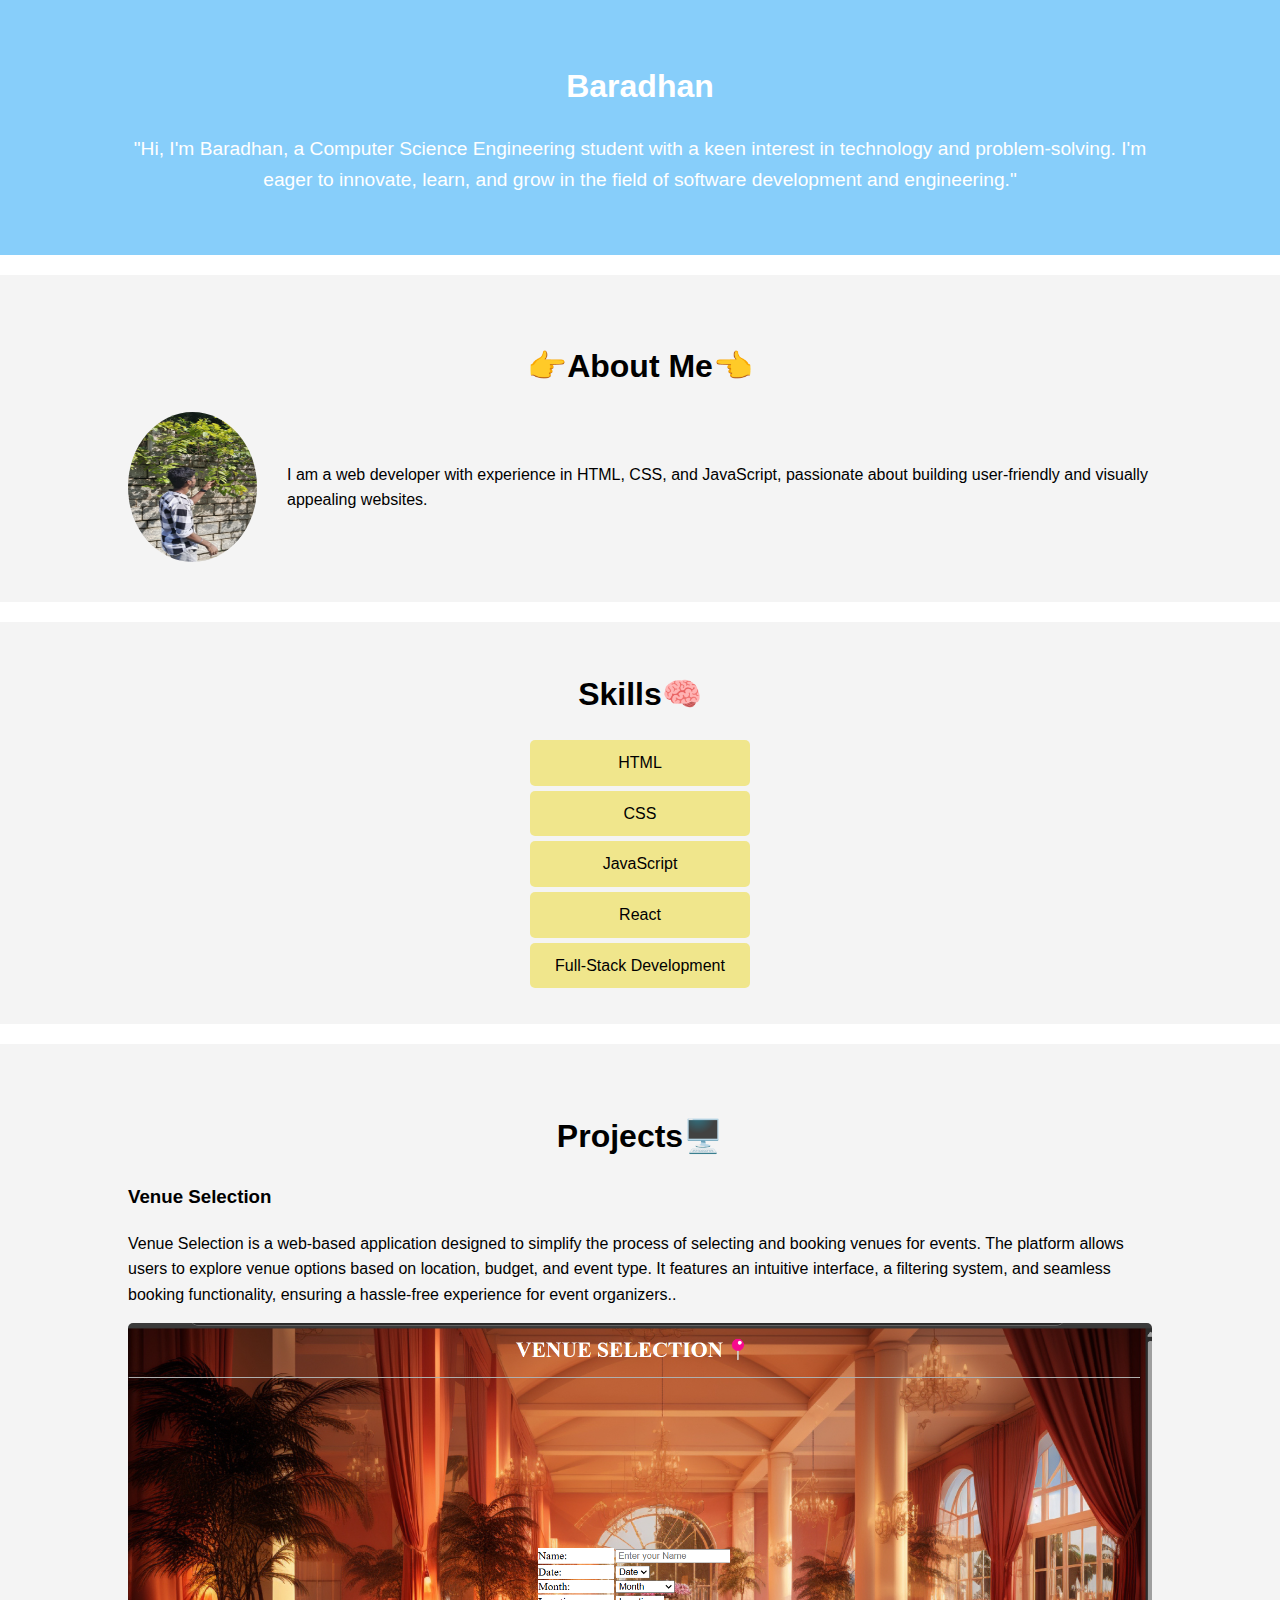
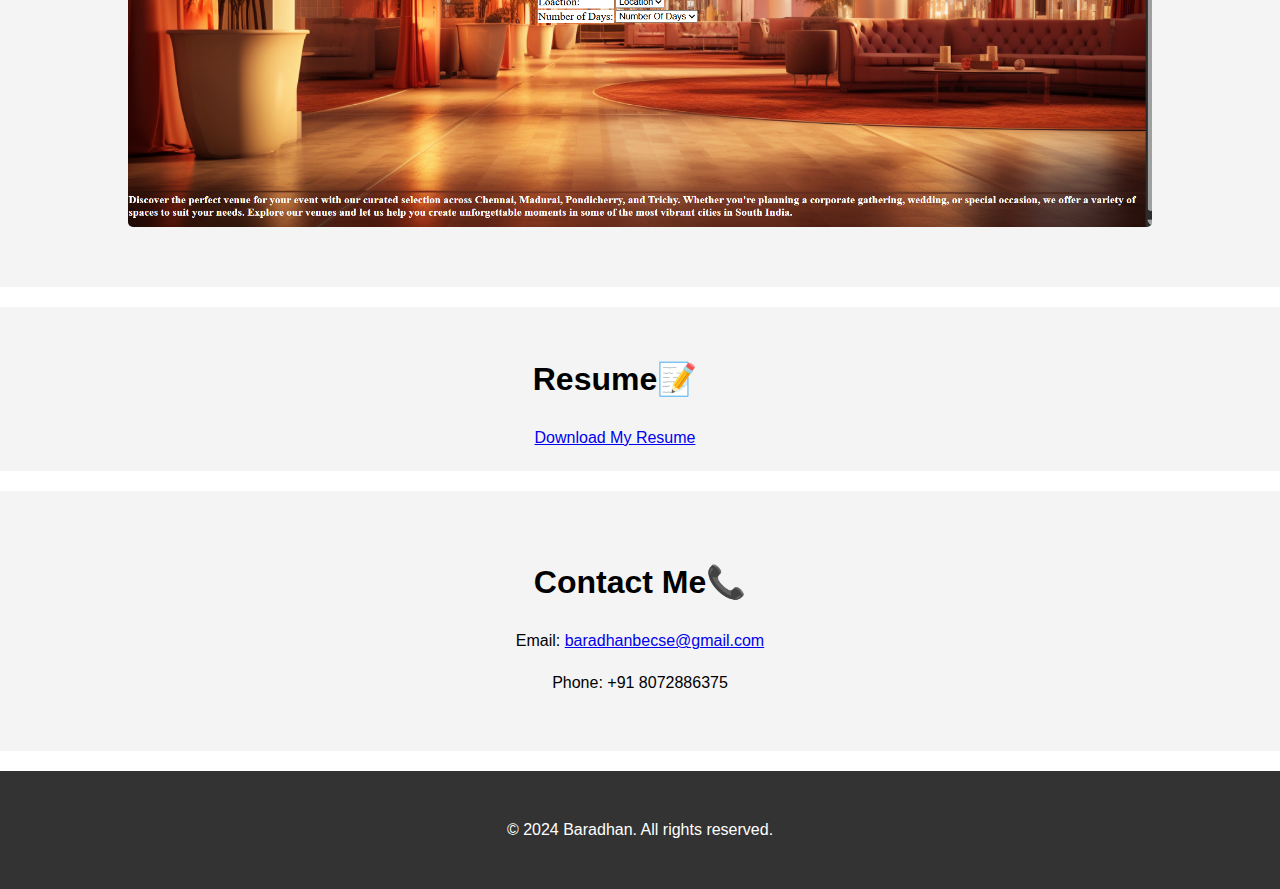
==== portfolio/index.html @ bfddc352 "Add files via upload" ====
<link rel="stylesheet" href="style.css">
<!DOCTYPE html>
<html lang="en">
<head>
    <meta charset="UTF-8">
    <meta name="viewport" content="width=device-width, initial-scale=1.0">
    <title>Baradhan</title>
    <link rel="stylesheet" href="styles.css">
</head>
<body>
    <!-- Header Section -->
 
    <header>
        <div class="container">
            <h1>Baradhan</h1>
            <p>"Hi, I'm Baradhan, a Computer Science Engineering student with a keen interest in technology and problem-solving. I'm eager to innovate, learn, and grow in the field of software development and engineering."</p>
        </div>
    </header>


    <!-- About Section -->
    <section id="about">
        <div class="container">
            <h2>👉About Me👈</h2>
            <div class="about-content">
                <img src="b.jpg" alt="Your Image">
                <p>I am a web developer with experience in HTML, CSS, and JavaScript, passionate about building user-friendly and visually appealing websites.</p>
            </div>
        </div>
    </section>

    <!-- Skills Section -->
    <section id="skills">
        <div class="containers">
            <center>
            <h2 class="sk">Skills🧠</h2>
            </center>
            <center>
            <ul>
                <li>HTML</li>
                <li>CSS</li>
                <li>JavaScript</li>
                <li>React</li>
                <li>Full-Stack Development</li>
            </ul>
            </center>
        </div>
    </section>

    <!-- Projects Section -->
    <section id="projects">
        <div class="container">
            <h2>Projects🖥️</h2>
            <div class="project">
                <h3>Venue Selection</h3>
                <p>Venue Selection is a web-based application designed to simplify the process of selecting and booking venues for events. The platform allows users to explore venue options based on location, budget, and event type. It features an intuitive interface, a filtering system, and seamless booking functionality, ensuring a hassle-free experience for event organizers..</p>
                <img src="venue selection.png" alt="Project Image 1">
            </div>
            
        </div>
    </section>

    <!-- Resume Section -->
    <section id="resume">
        <div class="resume">
            <center>
            <h2> Resume📝</h2>
            <a href="Baradhan S Resume.pdf" download>Download My Resume</a>
            </center>
        </div>
    </section>

    <!-- Contact Section -->
    <section id="contact">
        <div class="container">
            <h2>Contact Me📞</h2>
            <center>
            <p>Email: <a href="baradhanbecse@gmail.com">baradhanbecse@gmail.com</a></p>
            <p>Phone: +91 8072886375</p>
            </center>
        </div>
    </section>

    <!-- Footer -->
    <footer>
        <div class="container">
            <p>&copy; 2024 Baradhan. All rights reserved.</p>
        </div>
    </footer>
</body>
</html>
---- portfolio/style.css ----
body {
    font-family: Arial, sans-serif;
    line-height: 1.6;
    margin: 0;
    padding: 0;
}

.container {
    width: 80%;
    margin: 0 auto;
    padding: 20px;
    
}

header {
    background: lightskyblue;
    color: #fff;
    padding: 20px 0;
    text-align: center;
}

 .h1 {
    margin: 0;
    font-size: 2.5rem;
    color: lightskyblue;
}

header p {
    font-size: 1.2rem;
}

section {
    margin: 20px 0;
    padding: 20px 0;
    background: #f4f4f4;
}

section h2 {
    text-align: center;
    margin-bottom: 20px;
    font-size: 2rem;

}


.about-content {
    display: flex ;
    align-items: center;
    gap: 30px;
}

.about-content img {
    border-radius: 60%;
    width: 150px;
    height: 150px;
}

ul {
    list-style:none;
    padding: 0;
}

ul li {
    background-color: khaki;
    margin: 5px 0;
    padding: 10px;
    border-radius: 5px;
    width: 200;
}

.project {
    margin: 20px 0;
}

.project img {
    width: 100%;
    height: auto;
    border-radius: 5px;
}

footer {
    text-align: center;
    background: #333;
    color: #fff;
    padding: 10px 0;
}
.sk{
    color:black;
    width:300;
}
.about{
    background-image: url(v1064-22.jpg);
    background-size: auto;
}
.resume{
    margin-right: 50px;
}
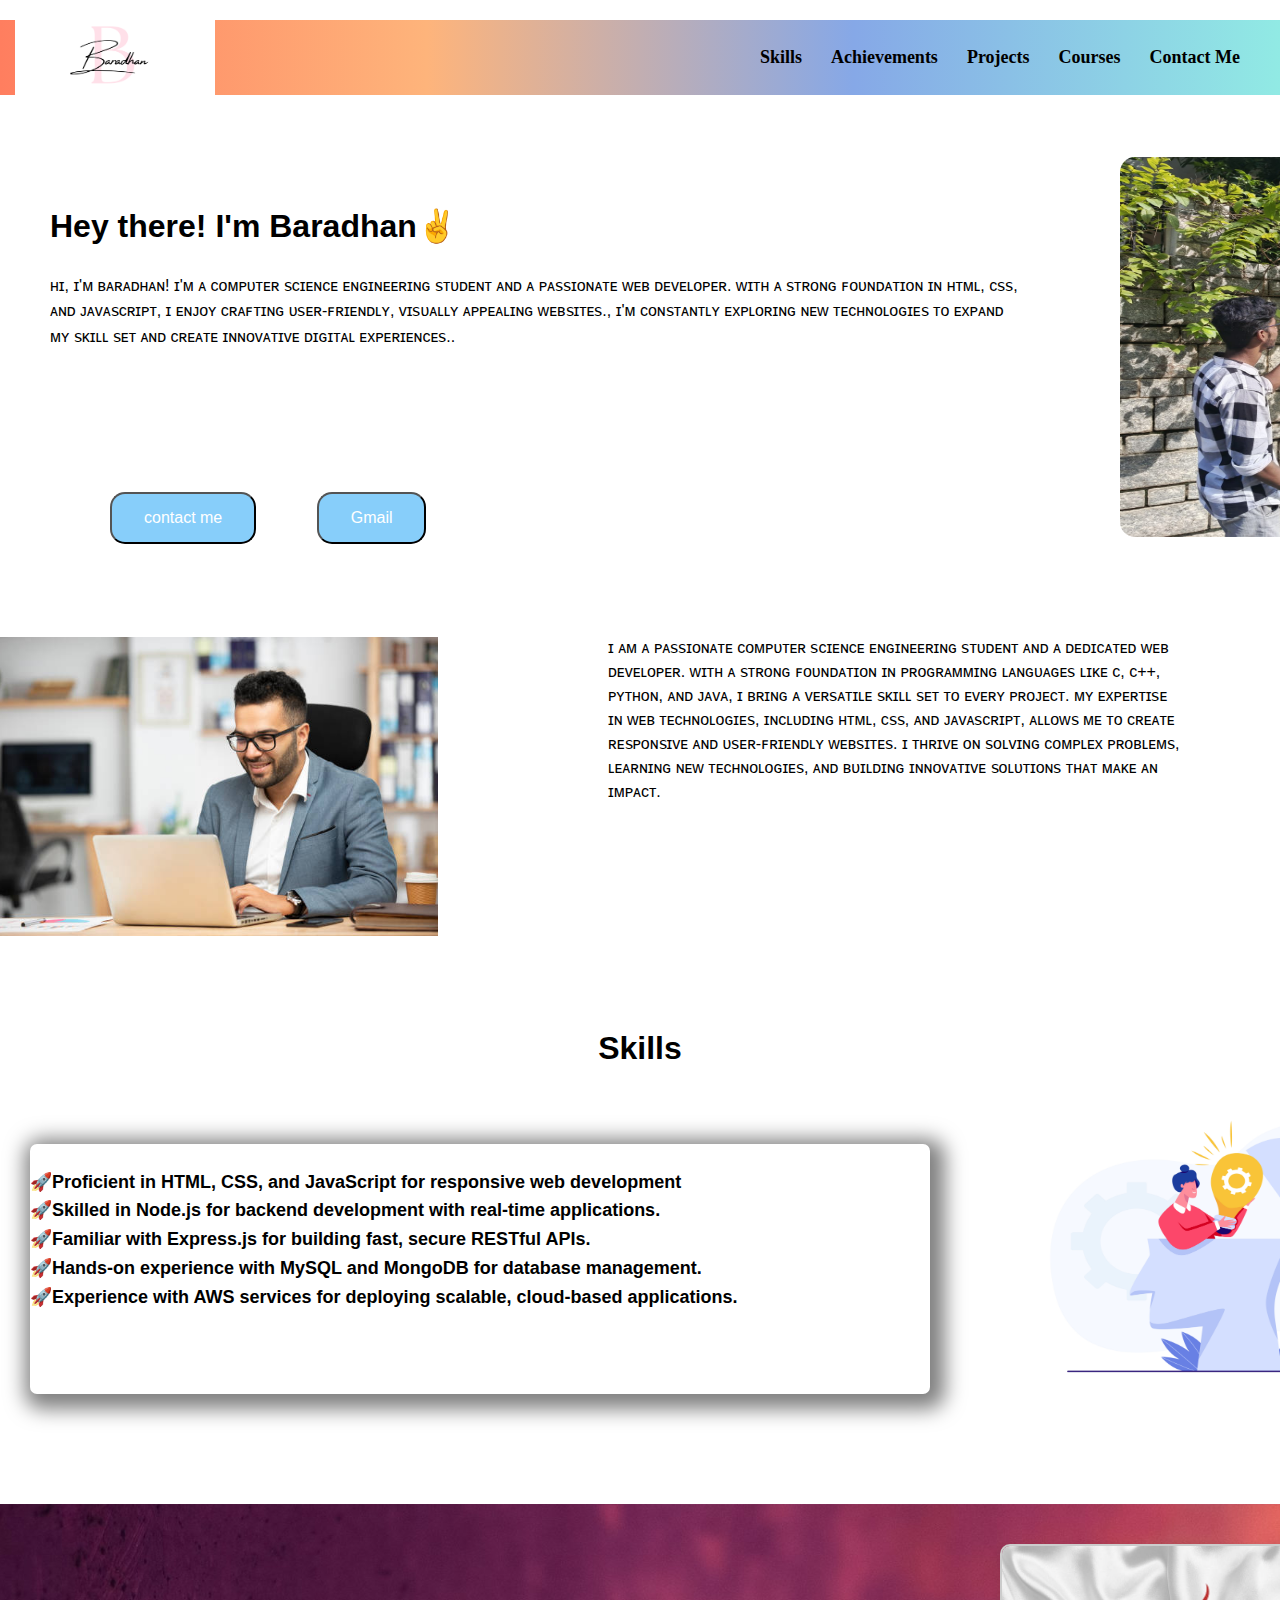
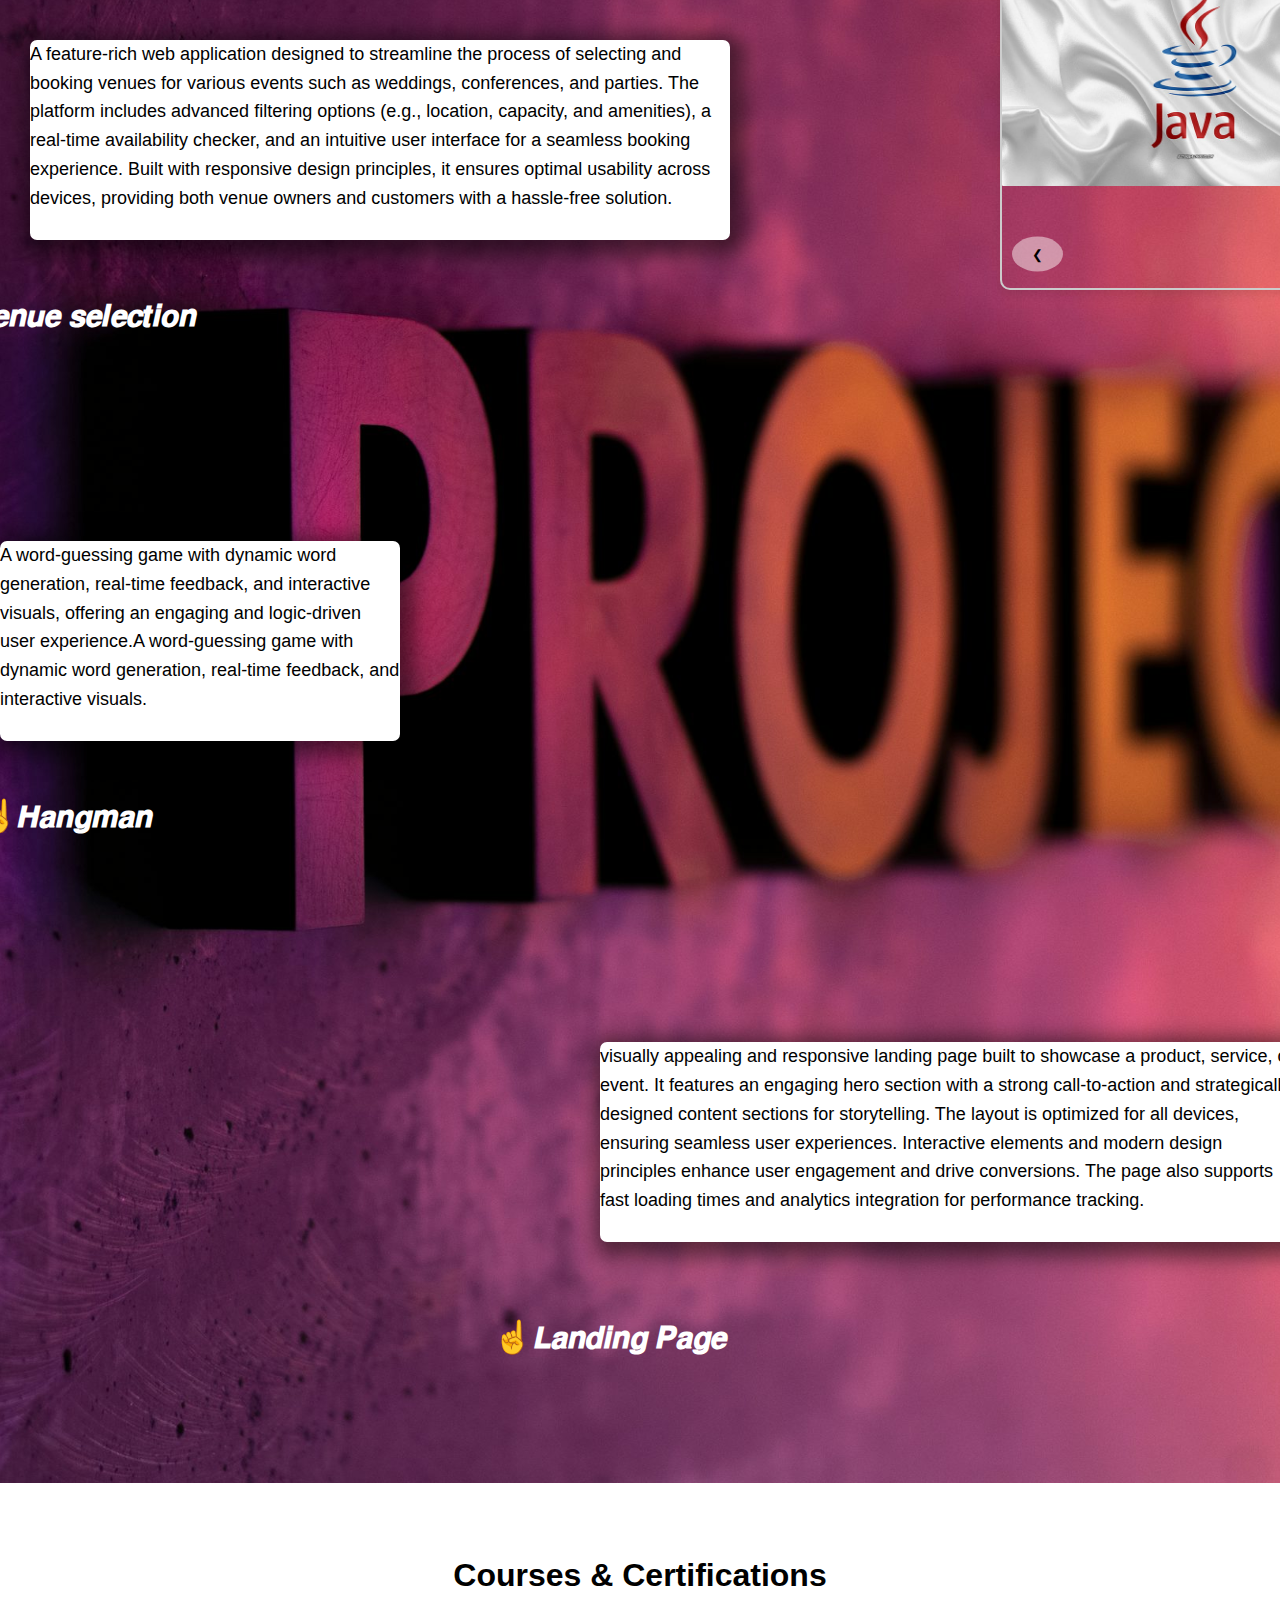
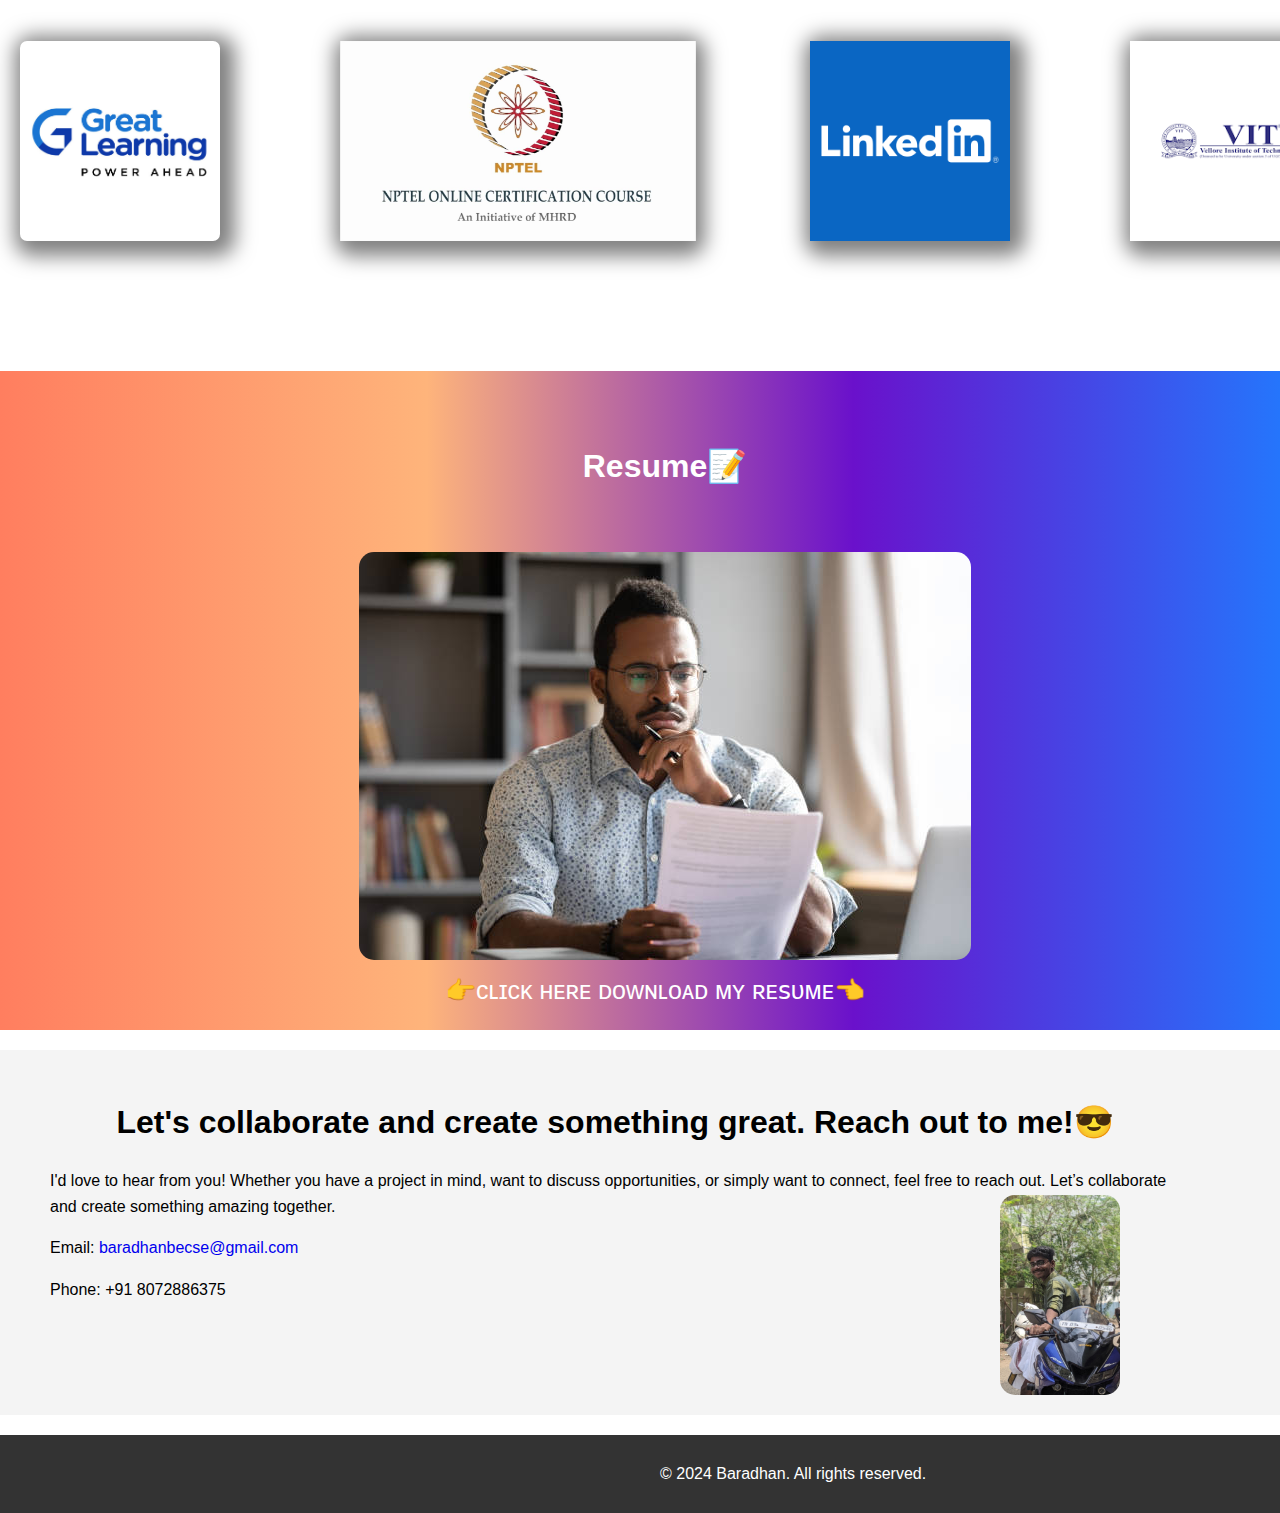
==== commit 33806df3: "Add files via upload" ====
--- a/portfolio/index.html
+++ b/portfolio/index.html
@@ -6,86 +6,164 @@
     <meta name="viewport" content="width=device-width, initial-scale=1.0">
     <title>Baradhan</title>
     <link rel="stylesheet" href="styles.css">
+    <style type="text/css">
+        *{
+            text-decoration: none;
+        }
+    </style>
 </head>
 <body>
     <!-- Header Section -->
  
     <header>
-        <div class="container">
-            <h1>Baradhan</h1>
-            <p>"Hi, I'm Baradhan, a Computer Science Engineering student with a keen interest in technology and problem-solving. I'm eager to innovate, learn, and grow in the field of software development and engineering."</p>
-        </div>
+       <nav class="navbar">
+          <div class="navdiv">
+            
+            <img src="Pink and White Minimalist Initial Makeup Artist Logo.png" class="log">
+            <ul>
+                <li><a href="#">Skills</a></li>
+                <li><a href="#">Achievements</a></li>
+                <li><a href="#">Projects</a></li>
+                <li><a href="#">Courses</a></li>
+                <li><a href="#">Contact Me</a></li>
+            </ul>
+          </div>
+       </nav>
     </header>
 
 
     <!-- About Section -->
-    <section id="about">
-        <div class="container">
-            <h2>👉About Me👈</h2>
-            <div class="about-content">
-                <img src="b.jpg" alt="Your Image">
-                <p>I am a web developer with experience in HTML, CSS, and JavaScript, passionate about building user-friendly and visually appealing websites.</p>
+    <section id="about" class="abt">
+        <div class="containera">
+            <h2 class="into">Hey there! I'm Baradhan✌️</h2>
+            <p>ʜɪ, ɪ'ᴍ ʙᴀʀᴀᴅʜᴀɴ! ɪ'ᴍ ᴀ ᴄᴏᴍᴘᴜᴛᴇʀ ꜱᴄɪᴇɴᴄᴇ ᴇɴɢɪɴᴇᴇʀɪɴɢ ꜱᴛᴜᴅᴇɴᴛ ᴀɴᴅ ᴀ ᴘᴀꜱꜱɪᴏɴᴀᴛᴇ ᴡᴇʙ ᴅᴇᴠᴇʟᴏᴘᴇʀ. ᴡɪᴛʜ ᴀ ꜱᴛʀᴏɴɢ ꜰᴏᴜɴᴅᴀᴛɪᴏɴ ɪɴ ʜᴛᴍʟ, ᴄꜱꜱ,<br> ᴀɴᴅ ᴊᴀᴠᴀꜱᴄʀɪᴘᴛ, ɪ ᴇɴᴊᴏʏ ᴄʀᴀꜰᴛɪɴɢ ᴜꜱᴇʀ-ꜰʀɪᴇɴᴅʟʏ, ᴠɪꜱᴜᴀʟʟʏ ᴀᴘᴘᴇᴀʟɪɴɢ ᴡᴇʙꜱɪᴛᴇꜱ., ɪ'ᴍ ᴄᴏɴꜱᴛᴀɴᴛʟʏ ᴇxᴘʟᴏʀɪɴɢ ɴᴇᴡ ᴛᴇᴄʜɴᴏʟᴏɢɪᴇꜱ ᴛᴏ ᴇxᴘᴀɴᴅ<br> ᴍʏ ꜱᴋɪʟʟ ꜱᴇᴛ ᴀɴᴅ ᴄʀᴇᴀᴛᴇ ɪɴɴᴏᴠᴀᴛɪᴠᴇ ᴅɪɢɪᴛᴀʟ ᴇxᴘᴇʀɪᴇɴᴄᴇꜱ..<br> 
+            <h3 class="ic"><pre><i class="fa-brands fa-whatsapp"></i>   <i class="fa-brands fa-facebook"></i>   <i class="fa-brands fa-linkedin"></i>   <i class="fa-brands fa-github"></i>   <i class="fa-brands fa-twitter"></i>   </pre></h3>
+            </p>
+            <pre><button class="btn">contact me</button>                  <button class="btn">Gmail</button></pre>
+            <img src="b.jpg" class="b4">
+            <link rel="stylesheet" href="https://cdnjs.cloudflare.com/ajax/libs/font-awesome/6.7.1/css/all.min.css" integrity="sha512-5Hs3dF2AEPkpNAR7UiOHba+lRSJNeM2ECkwxUIxC1Q/FLycGTbNapWXB4tP889k5T5Ju8fs4b1P5z/iB4nMfSQ==" crossorigin="anonymous" referrerpolicy="no-referrer" />
+               
             </div>
         </div>
     </section>
-
+    <section id="wtid" class="wtid">
+        <div class="whatido">
+            <img src="wid.jpg" class="wido">
+            <div class="p">
+               <p calss="widop">ɪ ᴀᴍ ᴀ ᴘᴀꜱꜱɪᴏɴᴀᴛᴇ ᴄᴏᴍᴘᴜᴛᴇʀ ꜱᴄɪᴇɴᴄᴇ ᴇɴɢɪɴᴇᴇʀɪɴɢ ꜱᴛᴜᴅᴇɴᴛ ᴀɴᴅ ᴀ ᴅᴇᴅɪᴄᴀᴛᴇᴅ ᴡᴇʙ ᴅᴇᴠᴇʟᴏᴘᴇʀ. ᴡɪᴛʜ ᴀ ꜱᴛʀᴏɴɢ ꜰᴏᴜɴᴅᴀᴛɪᴏɴ ɪɴ ᴘʀᴏɢʀᴀᴍᴍɪɴɢ ʟᴀɴɢᴜᴀɢᴇꜱ ʟɪᴋᴇ ᴄ, ᴄ++, ᴘʏᴛʜᴏɴ, ᴀɴᴅ ᴊᴀᴠᴀ, ɪ ʙʀɪɴɢ ᴀ ᴠᴇʀꜱᴀᴛɪʟᴇ ꜱᴋɪʟʟ ꜱᴇᴛ ᴛᴏ ᴇᴠᴇʀʏ ᴘʀᴏᴊᴇᴄᴛ. ᴍʏ ᴇxᴘᴇʀᴛɪꜱᴇ ɪɴ ᴡᴇʙ ᴛᴇᴄʜɴᴏʟᴏɢɪᴇꜱ, ɪɴᴄʟᴜᴅɪɴɢ ʜᴛᴍʟ, ᴄꜱꜱ, ᴀɴᴅ ᴊᴀᴠᴀꜱᴄʀɪᴘᴛ, ᴀʟʟᴏᴡꜱ ᴍᴇ ᴛᴏ ᴄʀᴇᴀᴛᴇ ʀᴇꜱᴘᴏɴꜱɪᴠᴇ ᴀɴᴅ ᴜꜱᴇʀ-ꜰʀɪᴇɴᴅʟʏ ᴡᴇʙꜱɪᴛᴇꜱ. ɪ ᴛʜʀɪᴠᴇ ᴏɴ ꜱᴏʟᴠɪɴɢ ᴄᴏᴍᴘʟᴇx ᴘʀᴏʙʟᴇᴍꜱ, ʟᴇᴀʀɴɪɴɢ ɴᴇᴡ ᴛᴇᴄʜɴᴏʟᴏɢɪᴇꜱ, ᴀɴᴅ ʙᴜɪʟᴅɪɴɢ ɪɴɴᴏᴠᴀᴛɪᴠᴇ ꜱᴏʟᴜᴛɪᴏɴꜱ ᴛʜᴀᴛ ᴍᴀᴋᴇ ᴀɴ ɪᴍᴘᴀᴄᴛ.</p>
+              <pre><i class="fa-brands fa-java"></i>   <i class="fa-brands fa-python"></i>   <i class="fa-brands fa-html5"></i>   <i class="fa-brands fa-react"></i>   <i class="fa-brands fa-aws"></i>   <i class="fa-brands fa-windows"></i></pre>
+            </div>
+        </div>
+    </section>
     <!-- Skills Section -->
-    <section id="skills">
-        <div class="containers">
-            <center>
-            <h2 class="sk">Skills🧠</h2>
-            </center>
-            <center>
-            <ul>
-                <li>HTML</li>
-                <li>CSS</li>
-                <li>JavaScript</li>
-                <li>React</li>
-                <li>Full-Stack Development</li>
-            </ul>
-            </center>
+     <section class="Skills">
+        <h2>Skills <i class="fa-solid fa-brain"></i></h2>
+            <img src="Na_Nov_11.jpg" class="skillimg">
+        <div class="box">
+            <h4>🚀Proficient in HTML, CSS, and JavaScript for responsive web development<br>🚀Skilled in Node.js for backend development with real-time applications.<br>🚀Familiar with Express.js for building fast, secure RESTful APIs.<br>
+                🚀Hands-on experience with MySQL and MongoDB for database management.<br>🚀Experience with AWS services for deploying scalable, cloud-based applications.<br>
+                <pre>        <i class="fa-brands fa-html5"></i>   <i class="fa-brands fa-css3-alt"></i>        <i class="fa-brands fa-python"></i> <i class="fa-brands fa-java"></i>        <i class="fa-brands fa-aws"></i>   <i class="fa-brands fa-react"></i></pre>
+            </h4>
+        </div>
+                
+    </section>
+    <!-- Projects Section -->
+    <section class="projects">
+        <div class="project">
+            <div class="slider">
+                <div class="slides">
+                   <div class="slide">
+                       <img src="sld3.jpg" alt="Image 1">
+                   </div>
+                   <div class="slide">
+                       <img src="lp.png" alt="Image 2">
+                   </div>
+                   <div class="slide">
+                       <img src="venue selection.png" alt="Image 3">
+                   </div>
+                   
+                   <div class="slide">
+                       <img src="sld5.jpg" alt="Image 3">
+                    </div>
+                </div>
+                <button class="prev" onclick="prevSlide()">&#10094;</button>
+                <button class="next" onclick="nextSlide()">&#10095;</button>
+            </div>
+            <div class="box1">
+                
+                 A feature-rich web application designed to streamline the process of selecting and booking venues for various events such as weddings, conferences, and parties. The platform includes advanced filtering options (e.g., location, capacity, and amenities), a real-time availability checker, and an intuitive user interface for a seamless booking experience. Built with responsive design principles, it ensures optimal usability across devices, providing both venue owners and customers with a hassle-free solution.
+            </div>
+            <div class="h"><h2>☝️𝙑𝙚𝙣𝙪𝙚 𝙨𝙚𝙡𝙚𝙘𝙩𝙞𝙤𝙣</h2></div>
+           
+            <div class="box2">
+                A word-guessing game with dynamic word generation, real-time feedback, and interactive visuals, offering an engaging and logic-driven user experience.A word-guessing game with dynamic word generation, real-time feedback, and interactive visuals. 
+            </div>
+            <div class="h"><h2>☝️𝙃𝙖𝙣𝙜𝙢𝙖𝙣</h2></div>
+            <div class="box3">
+                visually appealing and responsive landing page built to showcase a product, service, or event. It features an engaging hero section with a strong call-to-action and strategically designed content sections for storytelling. The layout is optimized for all devices, ensuring seamless user experiences. Interactive elements and modern design principles enhance user engagement and drive conversions. The page also supports fast loading times and analytics integration for performance tracking.
+            </div>
+            <div class="l"><h2>☝️𝙇𝙖𝙣𝙙𝙞𝙣𝙜 𝙋𝙖𝙜𝙚</h2></div>
         </div>
     </section>
 
-    <!-- Projects Section -->
-    <section id="projects">
-        <div class="container">
-            <h2>Projects🖥️</h2>
-            <div class="project">
-                <h3>Venue Selection</h3>
-                <p>Venue Selection is a web-based application designed to simplify the process of selecting and booking venues for events. The platform allows users to explore venue options based on location, budget, and event type. It features an intuitive interface, a filtering system, and seamless booking functionality, ensuring a hassle-free experience for event organizers..</p>
-                <img src="venue selection.png" alt="Project Image 1">
+    <section class="courses">
+        <h2>Courses & Certifications</h2>
+        <div class="certifi">
+            <div class="box4">
+                <img src="Great_Learning_Logo.jpg" class="gt">
+            </div>
+            
+            <div class="box5">
+                 <img src="npt.jpg" class="npt">
+                 
+            </div>
+            
+            <div class="box6">
+                 <img src="li.png" class="li">
+            </div>
+            <div class="box7">
+                 <img src="vit.png" class="vit">
             </div>
             
         </div>
     </section>
 
     <!-- Resume Section -->
-    <section id="resume">
-        <div class="resume">
-            <center>
-            <h2> Resume📝</h2>
-            <a href="Baradhan S Resume.pdf" download>Download My Resume</a>
-            </center>
+    <section class="resume">
+        <div class="resum">
+            <div class="rf">
+
+              <center>
+                <h2 class="res"> Resume📝</h2>
+                <img src="istockphoto-1253877173-612x612.jpg" class="res"><br>
+                <a class ="rest" href="Baradhan S Resume.pdf" download>👉ᴄʟɪᴄᴋ ʜᴇʀᴇ ᴅᴏᴡɴʟᴏᴀᴅ ᴍʏ ʀᴇꜱᴜᴍᴇ👈 </a>
+               </center>
+
+            </div>
         </div>
     </section>
 
     <!-- Contact Section -->
-    <section id="contact">
+    <section class="contact">
         <div class="container">
-            <h2>Contact Me📞</h2>
-            <center>
-            <p>Email: <a href="baradhanbecse@gmail.com">baradhanbecse@gmail.com</a></p>
-            <p>Phone: +91 8072886375</p>
-            </center>
+            <h2 class="la">Let's collaborate and create something great. Reach out to me!😎</h2>
+            <p class="lb">I'd love to hear from you! Whether you have a project in mind, want to discuss opportunities, or simply want to connect, feel free to reach out. Let’s collaborate and create something amazing together.</p>
+            
+            <p class="lb">Email: <a href="baradhanbecse@gmail.com">baradhanbecse@gmail.com</a></p>
+            <p class="lb">Phone: +91 8072886375</p>
+            <h3 class="ic"><pre><i class="fa-brands fa-whatsapp"></i>   <i class="fa-brands fa-facebook"></i>   <i class="fa-brands fa-linkedin"></i>   <i class="fa-brands fa-github"></i>   <i class="fa-brands fa-twitter"></i>   </pre></h3>
+            <img src="b2.jpg" class="bf">
         </div>
     </section>
 
     <!-- Footer -->
     <footer>
-        <div class="container">
+        <div class="copyr">
+            <center>
             <p>&copy; 2024 Baradhan. All rights reserved.</p>
+            </center>
         </div>
     </footer>
+    <script src="script.js"></script>
 </body>
 </html>
--- a/portfolio/style.css
+++ b/portfolio/style.css
@@ -6,16 +6,34 @@
     padding: 0;
 }
 
-.container {
-    width: 80%;
+.containera {
+    width: 75%;
     margin: 0 auto;
     padding: 20px;
-    
+    transform: translateX(30px);
+    animation: moveleft 0.5s linear forwards;
+    animation-delay: 0.5s;
+}
+@keyframes moveleft{
+    100%{
+        opacity: 1;
+        transform: translateX(0px);
+
+    }
+}
+.into{
+   text-align: left;
+   margin-left: -140px;
+}
+p{
+    text-align: left;
+    margin-left: -140px;
+    margin-right: 100px;
 }
 
 header {
-    background: lightskyblue;
-    color: #fff;
+   
+    color:black;
     padding: 20px 0;
     text-align: center;
 }
@@ -50,18 +68,14 @@
     gap: 30px;
 }
 
-.about-content img {
-    border-radius: 60%;
-    width: 150px;
-    height: 150px;
-}
+
 
 ul {
     list-style:none;
     padding: 0;
 }
 
-ul li {
+.skb{
     background-color: khaki;
     margin: 5px 0;
     padding: 10px;
@@ -92,7 +106,462 @@
 .about{
     background-image: url(v1064-22.jpg);
     background-size: auto;
+    width:50%,300px;
+
+}
+.abt{
+    background-color: white;
+    background-position: center;
+    background-size: cover;
+    
+}
+.b4{
+    width:300px;
+    height: 380px;
+    margin-left: 900px;
+    margin-top: -400px;
+    border-radius: 15px;
+    border: 5px black;
+    outline: 3px black;
+    margin-bottom: -30px;
+    transform: translateX(30px);
+    animation: moveleft 0.5s linear forwards;
+    animation-delay:1s ;
+}
+@keyframes moveleft{
+    100%{
+        opacity: 1;
+        transform: translateX(0px);
+
+    }
+}
+.wtid{
+    background-color: white;
+}
+.whatido {
+    display: flex;
+    align-items: center;
+    background-color: white;
+  }
+.whatido img{
+    max-width: 35%; /* Adjust size as needed */
+      margin-right: 10px;
+      margin-left: -10px;
+}
+.whatido p{
+    font-size: 16px;
+      line-height: 1.5;
+}
+.p{
+    margin-left: 300px;
+    margin-top: -100px;
+}
+.fa-java{
+    font-size: 35px;
+    color: rgb(242, 78, 78);
+    margin-left: -90px;
+}
+.fa-python{
+    font-size: 35px;
+    color: rgb(12, 97, 224);
+}
+.fa-html5{
+    font-size: 35px;
+    color: rgb(111, 219, 127);
+}
+.fa-react{
+    font-size: 35px;
+    color: rgb(34, 200, 255)
+}
+.fa-aws{
+    font-size: 35px;
+    color: rgb(248, 121, 36);
+}
+.fa-windows{
+    font-size : 35px;
+    color: rgb(11, 97, 237)
+}
+.fa-css3-alt{
+    font-size: 35px;
+    color: rgb(239, 75, 75);
+}
+
+.fa-whatsapp{
+    font-size: 40px;
+    color:green;
+    margin-left: -70px;
+    
+}
+.fa-facebook{
+    font-size: 40px;
+    color:rgb(17, 100, 255);
+}
+.fa-linkedin{
+    font-size: 40px;
+    color:rgb(6, 89, 184);
+}
+.fa-twitter{
+    font-size: 40px;
+    color:rgb(0, 81, 255);
+}
+.fa-github{
+    font-size: 40px;
+    color:black;
+}
+.ic{
+    margin-top: 50px;
+}
+.btn{
+    background-color:lightskyblue;
+    border-radius: 15px;
+    padding: 15px 32px;
+    font-size: 16px;
+    cursor: pointer;
+    transition: background-color 0.3s ease;
+    display: inline-block;
+    margin-top: 50px;
+    color: white;
+    margin-left: -80px;
+}
+.fa-phone{
+    color: red;
+    font-size: 40px;
+    margin-top: 10px;
+}
+.box{
+    width: 900px;        /* Width of the box */
+    height: 250px;       /* Height of the box */
+    background-color:white; /* Background color */
+    border: 2px black; /* Border around the box */
+    border-radius: 7px;  /* Rounded corners */
+    box-shadow:5px 5px 20px 10px rgba(0, 0, 0, 0.5); /* Shadow effect */
+    display: flex;       /* To center text inside */
+    font-size: 18px;
+    color:black;
+    margin-top:-250px;
+    margin-bottom: 70px;
+    margin-left: 30px;
+}
+.v{
+    margin-left: 400px;
+    margin-top: -200px;
+    color: white;
+}
+.h{
+    text-align: left;
+    margin-left: -1150px;
+    color: white;
+    margin-top: -20px;
+}
+.l{
+   color: white;
+   margin-right: 60px;
+}
+.box1{
+    width: 700px;        /* Width of the box */
+    height: 200px;       /* Height of the box */
+    background-color:white; /* Background color */
+    border: 2px black; /* Border around the box */
+    border-radius: 7px;  /* Rounded corners */
+    box-shadow:5px 5px 20px 10px rgba(0, 0, 0, 0.5); /* Shadow effect */
+    display: flex;       /* To center text inside */
+    font-size: 18px;
+    color:black;
+    margin-top: -250px;
+    margin-bottom: 70px;
+    margin-left: 30px;
+}
+.box2{
+    width: 400px;        /* Width of the box */
+    height: 200px;       /* Height of the box */
+    background-color:white; /* Background color */
+    border: 2px black; /* Border around the box */
+    border-radius: 7px;  /* Rounded corners */
+    box-shadow:5px 5px 20px 10px rgba(0, 0, 0, 0.5); /* Shadow effect */
+    display: flex;       /* To center text inside */
+    font-size: 18px;
+    color:black;
+    margin-top: 200px;
+    margin-bottom: 70px;
+    margin-left: 0px;
+}
+.box3{
+    width: 700px;        /* Width of the box */
+    height: 200px;       /* Height of the box */
+    background-color:white; /* Background color */
+    border: 2px black; /* Border around the box */
+    border-radius: 7px;  /* Rounded corners */
+    box-shadow:5px 5px 20px 10px rgba(0, 0, 0, 0.5); /* Shadow effect */
+    display: flex;       /* To center text inside */
+    font-size: 18px;
+    color:black;
+    margin-top: 200px;
+    margin-bottom: 70px;
+    margin-left:600px;
+}
+.certifi{
+    display: flex; /* Aligns items in a row */
+      gap: 20px; /* Space between the boxes */
+      justify-content: center; /* Centers the boxes horizontally */
+      padding: 20px;
+}
+.box4{
+    width: 200px;        /* Width of the box */
+    height: 200px;       /* Height of the box */
+    background-color:white; /* Background color */
+    border: 2px black; /* Border around the box */
+    border-radius: 7px;  /* Rounded corners */
+    box-shadow:5px 5px 20px 10px rgba(0, 0, 0, 0.5); /* Shadow effect */
+    display: flex;       /* To center text inside */
+    font-size: 18px;
+    color:black;
+    margin-top: 0px;
+    margin-bottom: 70px;
+    margin-left:70px;
+    justify-content: center;
+      align-items: center;
+}
+.box5{
+    width: 350px;        /* Width of the box */
+    height: 200px;       /* Height of the box */
+    background-color:white; /* Background color */
+    border: 2px black; /* Border around the box */
+    border-radius: 7px;  /* Rounded corners */
+    box-shadow:5px 5px 20px 10px rgba(0, 0, 0, 0.5); /* Shadow effect */
+    display: flex;       /* To center text inside */
+    font-size: 18px;
+    color:black;
+    margin-top: 0px;
+    margin-bottom: 70px;
+    margin-left:100px;
+}
+.box6{
+    width: 200px;        /* Width of the box */
+    height: 200px;       /* Height of the box */
+    background-color:white; /* Background color */
+    border: 2px black; /* Border around the box */
+    border-radius: 7px;  /* Rounded corners */
+    box-shadow:5px 5px 20px 10px rgba(0, 0, 0, 0.5); /* Shadow effect */
+    display: flex;       /* To center text inside */
+    font-size: 18px;
+    color:black;
+    margin-top: 0px;
+    margin-bottom: 70px;
+    margin-left:100px;
+}
+.box7{
+    width: 200px;        /* Width of the box */
+    height: 200px;       /* Height of the box */
+    background-color:white; /* Background color */
+    border: 2px black; /* Border around the box */
+    border-radius: 7px;  /* Rounded corners */
+    box-shadow:5px 5px 20px 10px rgba(0, 0, 0, 0.5); /* Shadow effect */
+    display: flex;       /* To center text inside */
+    font-size: 18px;
+    color:black;
+    margin-top: 0px;
+    margin-bottom: 70px;
+    margin-left:100px;
+}
+.projects{
+    
+    background-image: url(pro.jpg);
+    background-position: center;
+    background-size: cover;
+    
+}
+.project{
+    margin-bottom: 100px;
+}
+
+
+
+.fa-brain{
+    font-size: 35px;
+    color: rgb(255, 181, 33);
+}
+.skills{
+    background-color: white;
+}
+
+body {
+    font-family: Arial, sans-serif;
+    margin: 0;
+    padding: 0;
+    display: contents;
+    justify-content: center;
+    align-items: center;
+    height: 100vh;
+    background-color: #f3f3f3;
+    width:200px;
+    height: 200px;
+    
+}
+
+.slider {
+    position: relative;
+    width: 30%;
+    max-width: 600px;
+    overflow: hidden;
+    border: 2px solid #ccc;
+    border-radius: 10px;
+    box-shadow: 0 4px 10px rgba(0, 0, 0, 0.1);
+    height: 38%;
+    margin-left: 1000px;
+    
+   
+}
+.skillimg{
+    width: 500px;
+    height:300px;
+    margin-left: 1000px;
+}
+
+.slides {
+    display: flex;
+    transition: transform 0.5s ease-in-out;
+    width: 100%;
+    height:400px ;
+}
+
+.slide {
+    width: 100%;
+    flex-shrink: 0;
+}
+
+.slide img {
+    width: 100%;
+    border-radius: 1px;
+}
+
+.prev, .next {
+    position: absolute;
+    top: 90%;
+    transform: translateY(-50%);
+    background-color: rgba(250, 241, 241, 0.5);
+    color: rgb(0, 0, 0);
+    border: none;
+    padding: 10px 20px;
+    cursor: pointer;
+    border-radius: 50%;
+}
+
+.prev {
+    left: 10px;
+}
+
+.next {
+    right: 10px;
+}
+
+.prev:hover, .next:hover {
+    background-color: rgba(0, 0, 0, 0.8);
+}
+.navbar{
+    
+    font-family: calibri;
+    padding-right: 15px;
+    padding-left: 15px;
+    background: linear-gradient(to right, #ff7e5f, #feb47b, #86a8e7, #91eae4);
+}
+.navdiv{
+    display: flex;
+    align-items: center;
+    justify-content: space-between;
+    
+}
+.logo a{
+    font-size: 35px;
+    font-weight: 600;
+    color: black;
+}
+li{
+    list-style: none;
+    display: inline-block;
+}
+li a{
+    color:black;
+    font-size: 18px;
+    font-weight: bold;
+    margin-right: 25px;
+}
+.log{
+   width:200px;
+    
+}
+.gt{
+    width:200px;
+    height: 100px;
+}
+.npt{
+    width:400px;
+    height: 200px;
+}
+.li{
+    width:200px;
+    height: 200px;
+}
+.vit{
+    width: 200px;
+    height: 200px;
+}
+.courses{
+    background-color: white;
+  
+}
+.res{
+    margin-top: 50px;
+    margin-left: 50px;
+    border-radius: 15px;
+    margin-bottom: 10px;
+    color: white;
+}
+.rest{
+    margin-left: 30px;
+    font-size: 25px;
+    color: white;
+}
+
+.lb{
+    margin-left: 50px;
+    color: black;
+}
+.la{
+    margin-left: -50px;
+}
+.container{
+    margin-left: 200px;
+}
+.copyr{
+    margin-left: 800px;
+}
+.bf{
+    width: 120px;
+    height: 200px;
+    margin-left: 1000px;
+    margin-top: -200px;
+    border-radius: 15px;
+}
+.res{
+    position: center;
 }
 .resume{
-    margin-right: 50px;
-}+   background: linear-gradient(to right, #ff7e5f, #feb47b, #6a11cb, #2575fc);
+   
+    background-position: center;
+    background-size: cover;
+    width: 100%;
+
+
+}
+
+
+
+.contact{
+    
+    margin-left: -200px;
+}
+.ic{
+    margin-left: 150px;
+}
+
